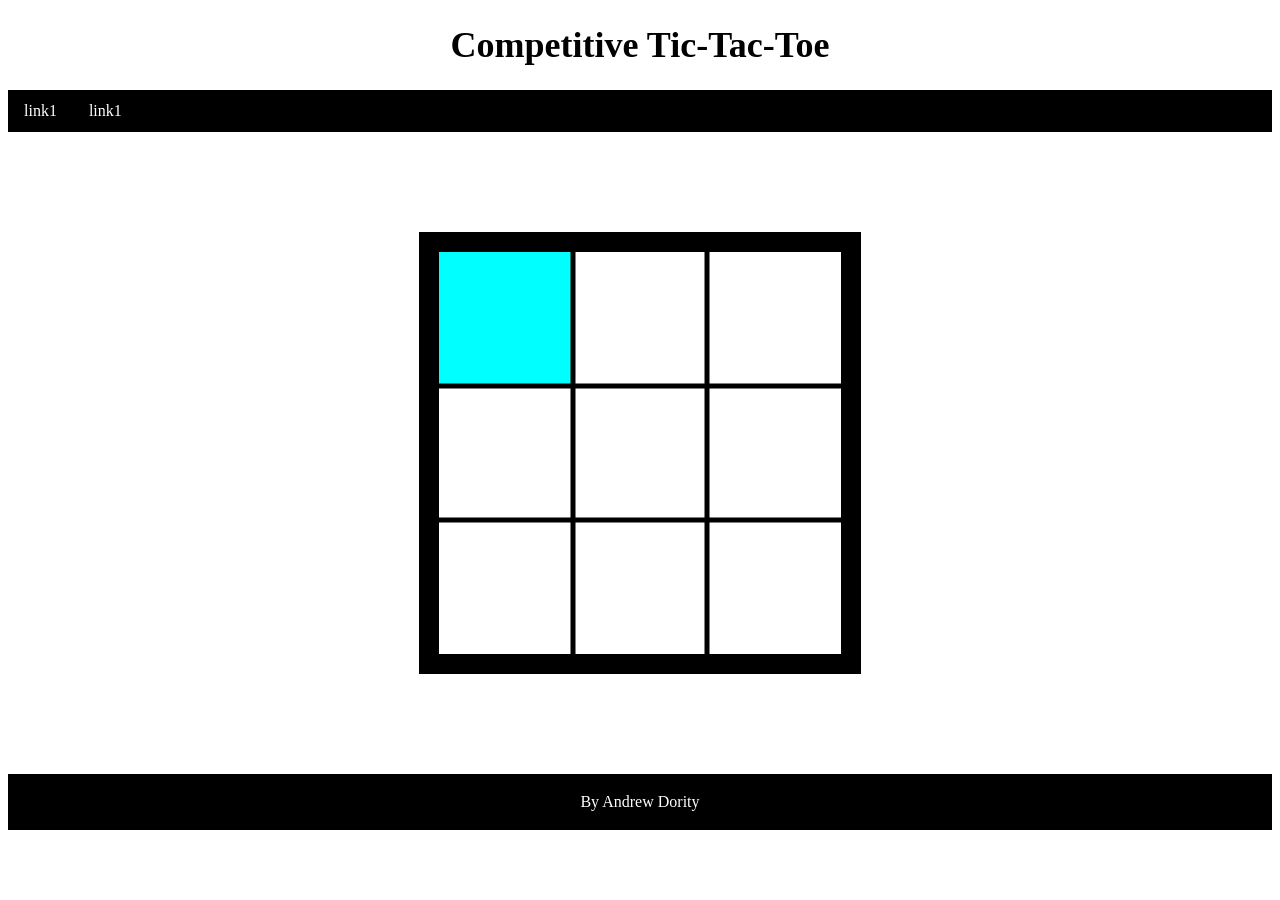
==== index.html @ 29014064 "basic layout" ====
<!DOCTYPE html>
<html>
    <head>
        <style>
            div#title {
                text-align: center;
                font-size:large;
            }
            nav {
                background-color:black;
                overflow: hidden;
            }
            nav a {
                display: block;
                float: left;
                background-color: black;
                text-align: center;
                padding: 12px 16px;
                color: white;
            }
            div#board {
                margin: 100px auto;
                background-color: black;
                padding: 20px;
                width: 402px;
            }
            svg {
                display: block;
                background-color: white;
                margin: auto;
            }
            line {
                stroke: black;
                stroke-width: 5px;
            }
            rect {
                stroke: none;
                fill: aqua;
            }
            div.row {
                background-color: aqua;
            }
            div#space {
                background-color: coral;
            }
            footer {
                text-align: center;
                padding: 3px;
                background-color: black;
                color: white;
            }
        </style>
    </head>
    <body>

        <div id="title">
            <h1>Competitive Tic-Tac-Toe</h1>
        </div>

        <nav>
            <a>link1</a>
            <a>link1</a>
        </nav>

        <div id="board">
            <svg height="402px", width="402px">
                <!-- SPACES -->
                <rect width="134" height="134"/>
                <!-- LINES -->
                <line x1="0" y1="134" x2="402" y2="134"/>
                <line x1="0" y1="268" x2="402" y2="268"/>
                <line x1="134" y1="0" x2="134" y2="402"/>
                <line x1="268" y1="0" x2="268" y2="402"/>
                <!-- /LINES -->
            </svg>
        </div>
        <footer>
            <p>By Andrew Dority</p>
        </footer>
    </body>
</html>
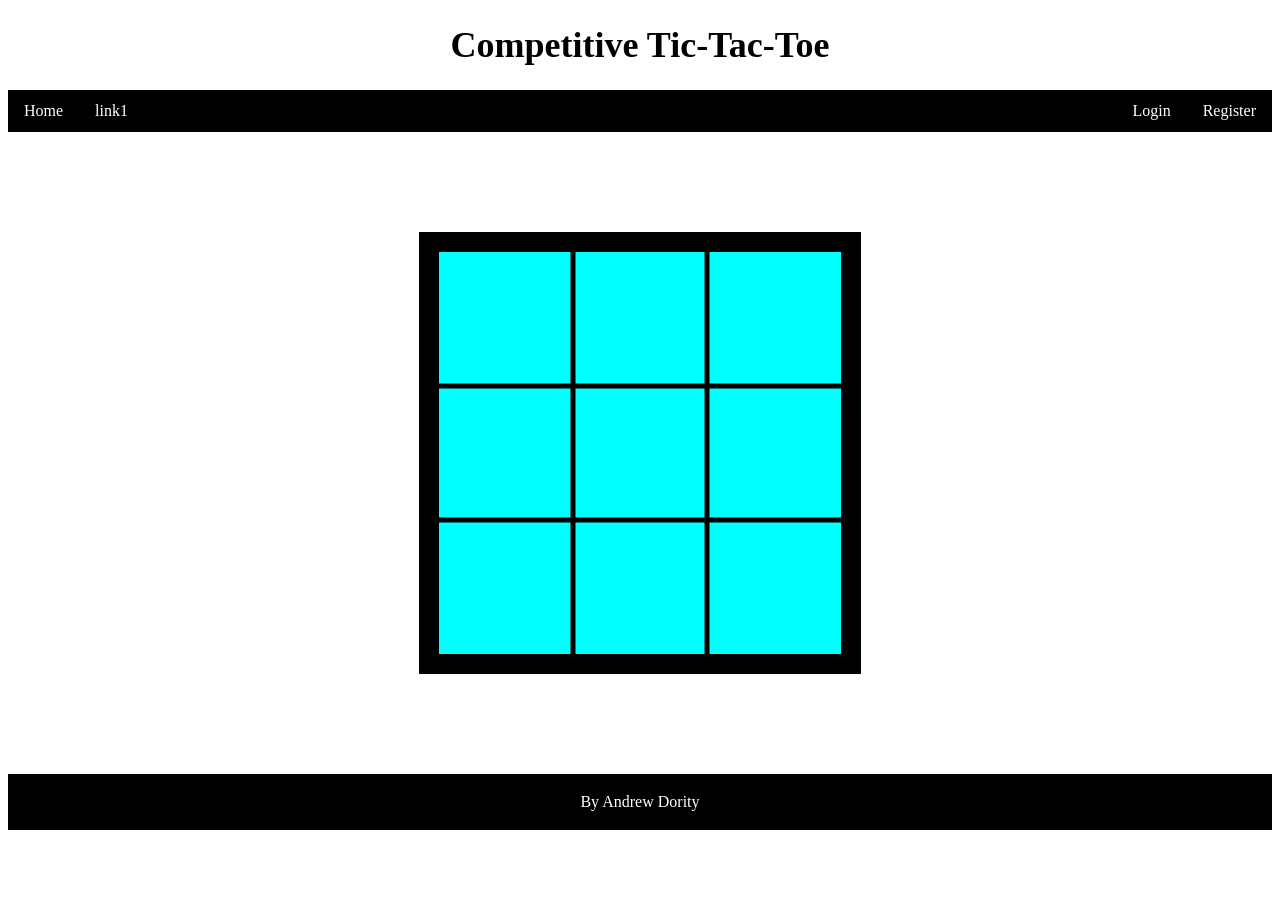
==== commit b9353eac: "made square spaces in svg and updated nav" ====
--- a/index.html
+++ b/index.html
@@ -10,13 +10,19 @@
                 background-color:black;
                 overflow: hidden;
             }
-            nav a {
+            nav div a {
                 display: block;
-                float: left;
                 background-color: black;
                 text-align: center;
                 padding: 12px 16px;
                 color: white;
+
+            }
+            nav #left a {
+                float: left;
+            }
+            nav #right a {
+                float: right;
             }
             div#board {
                 margin: 100px auto;
@@ -58,14 +64,30 @@
         </div>
 
         <nav>
-            <a>link1</a>
-            <a>link1</a>
+            <div id="left">
+                <a>Home</a>
+                <a>link1</a>
+            </div>
+            <div id="right">
+                <a>Register</a>
+                <a>Login</a>
+            </div>
         </nav>
 
         <div id="board">
             <svg height="402px", width="402px">
                 <!-- SPACES -->
                 <rect width="134" height="134"/>
+                <rect x="134" width="134" height="134"/>
+                <rect x="268" width="134" height="134"/>
+
+                <rect y="134" width="134" height="134"/>
+                <rect x="134" y="134" width="134" height="134"/>
+                <rect x="268" y="134" width="134" height="134"/>
+
+                <rect y="268" width="134" height="134"/>
+                <rect x="134" y="268" width="134" height="134"/>
+                <rect x="268" y="268" width="134" height="134"/>
                 <!-- LINES -->
                 <line x1="0" y1="134" x2="402" y2="134"/>
                 <line x1="0" y1="268" x2="402" y2="268"/>
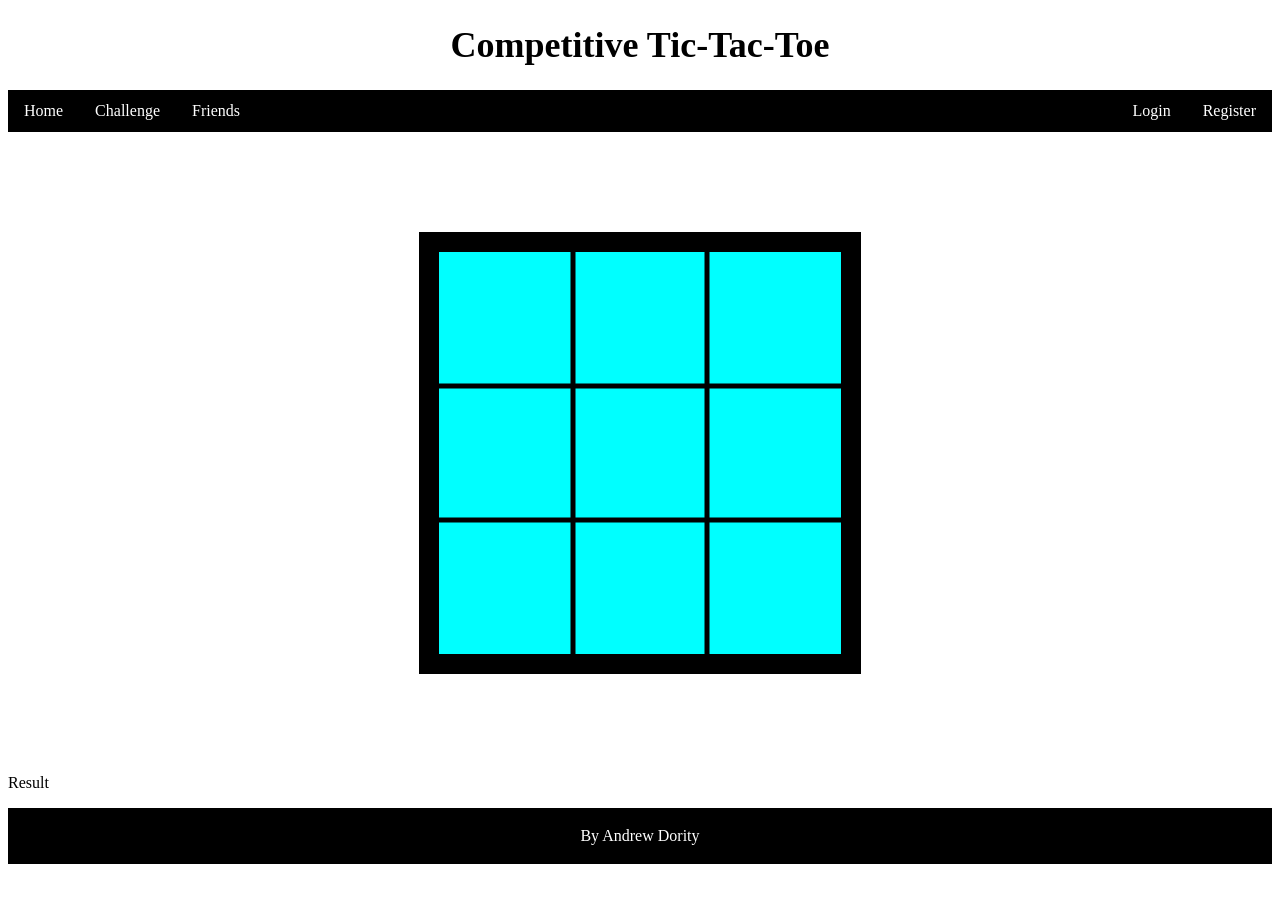
==== commit 0fa74e6f: "build start of game.js" ====
--- a/index.html
+++ b/index.html
@@ -66,7 +66,8 @@
         <nav>
             <div id="left">
                 <a>Home</a>
-                <a>link1</a>
+                <a>Challenge</a>
+                <a>Friends</a>
             </div>
             <div id="right">
                 <a>Register</a>
@@ -96,8 +97,10 @@
                 <!-- /LINES -->
             </svg>
         </div>
+        <p id="debug">Result</p>
         <footer>
             <p>By Andrew Dority</p>
         </footer>
+        <script src="game.js"></script>
     </body>
 </html>
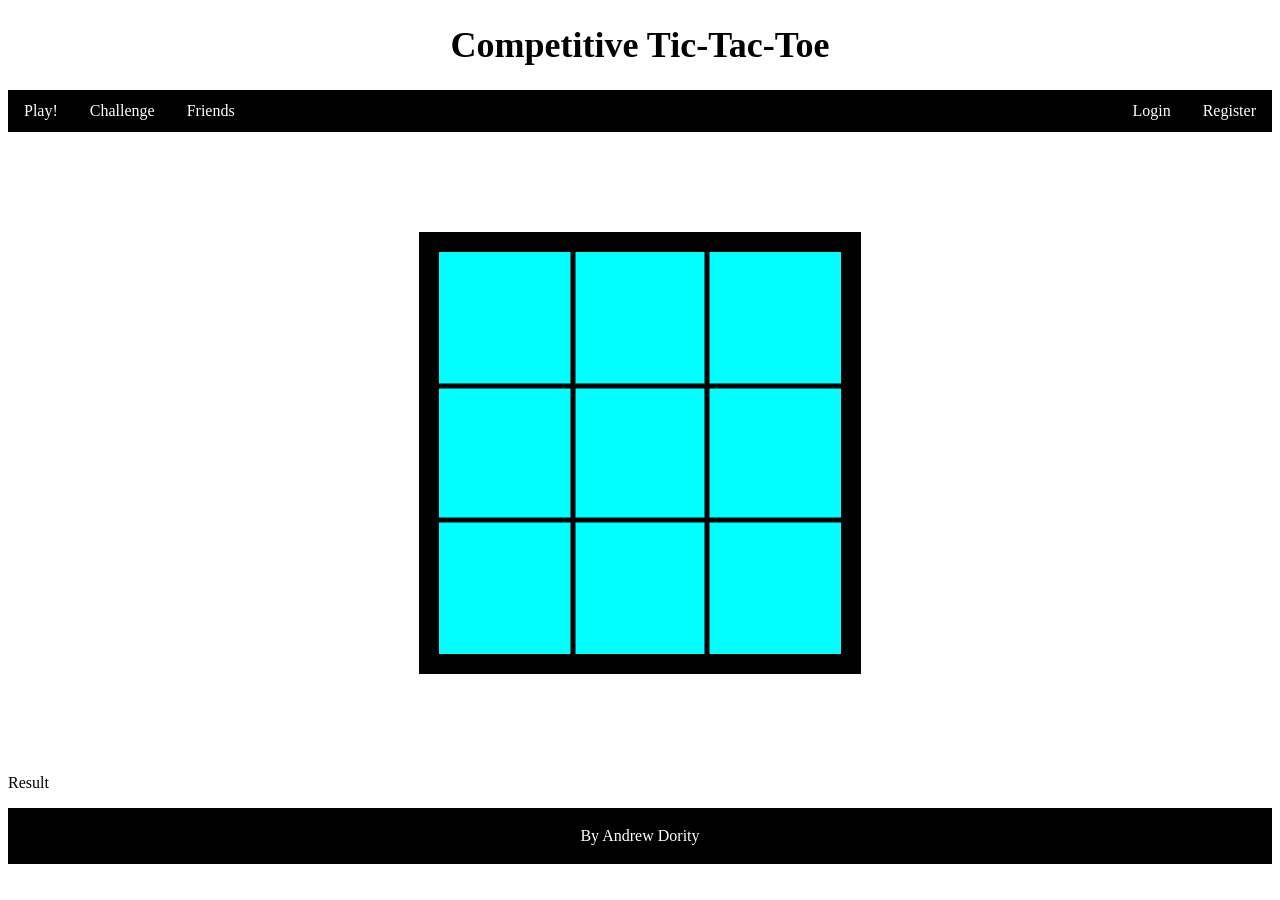
==== commit dea33f48: "reorganized and started to add game functionality" ====
--- a/index.html
+++ b/index.html
@@ -16,7 +16,6 @@
                 text-align: center;
                 padding: 12px 16px;
                 color: white;
-
             }
             nav #left a {
                 float: left;
@@ -65,7 +64,7 @@
 
         <nav>
             <div id="left">
-                <a>Home</a>
+                <a>Play!</a> <!-- This will be a dropdown later, where players can choose gamemode -->
                 <a>Challenge</a>
                 <a>Friends</a>
             </div>
@@ -78,23 +77,23 @@
         <div id="board">
             <svg height="402px", width="402px">
                 <!-- SPACES -->
-                <rect width="134" height="134"/>
-                <rect x="134" width="134" height="134"/>
-                <rect x="268" width="134" height="134"/>
+                <rect class="spaces" row="1" col="1" width="134" height="134"/>
+                <rect class="spaces" row="1" col="2" x="134" width="134" height="134"/>
+                <rect class="spaces" row="1" col="3" x="268" width="134" height="134"/>
 
-                <rect y="134" width="134" height="134"/>
-                <rect x="134" y="134" width="134" height="134"/>
-                <rect x="268" y="134" width="134" height="134"/>
+                <rect class="spaces" row="2" col="1" y="134" width="134" height="134"/>
+                <rect class="spaces" row="2" col="2" x="134" y="134" width="134" height="134"/>
+                <rect class="spaces" row="2" col="3"x="268" y="134" width="134" height="134"/>
 
-                <rect y="268" width="134" height="134"/>
-                <rect x="134" y="268" width="134" height="134"/>
-                <rect x="268" y="268" width="134" height="134"/>
+                <rect class="spaces" row="3" col="1" y="268" width="134" height="134"/>
+                <rect class="spaces" row="3" col="2" x="134" y="268" width="134" height="134"/>
+                <rect class="spaces" row="3" col="3"x="268" y="268" width="134" height="134"/>
+
                 <!-- LINES -->
                 <line x1="0" y1="134" x2="402" y2="134"/>
                 <line x1="0" y1="268" x2="402" y2="268"/>
                 <line x1="134" y1="0" x2="134" y2="402"/>
                 <line x1="268" y1="0" x2="268" y2="402"/>
-                <!-- /LINES -->
             </svg>
         </div>
         <p id="debug">Result</p>
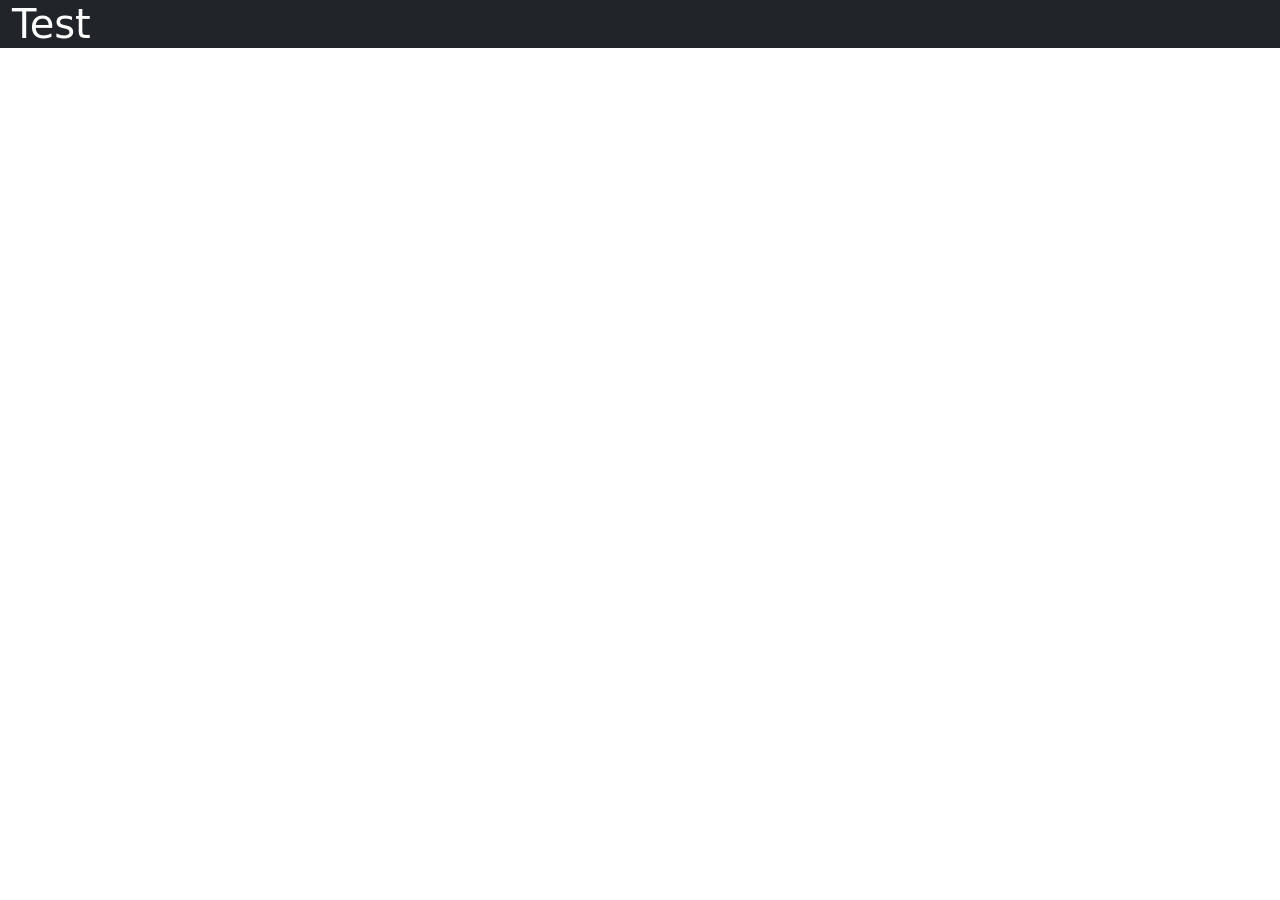
==== commit c0112a01: "reset" ====
--- a/index.html
+++ b/index.html
@@ -1,105 +1,16 @@
 <!DOCTYPE html>
-<html>
+<html lang="en">
     <head>
-        <style>
-            div#title {
-                text-align: center;
-                font-size:large;
-            }
-            nav {
-                background-color:black;
-                overflow: hidden;
-            }
-            nav div a {
-                display: block;
-                background-color: black;
-                text-align: center;
-                padding: 12px 16px;
-                color: white;
-            }
-            nav #left a {
-                float: left;
-            }
-            nav #right a {
-                float: right;
-            }
-            div#board {
-                margin: 100px auto;
-                background-color: black;
-                padding: 20px;
-                width: 402px;
-            }
-            svg {
-                display: block;
-                background-color: white;
-                margin: auto;
-            }
-            line {
-                stroke: black;
-                stroke-width: 5px;
-            }
-            rect {
-                stroke: none;
-                fill: aqua;
-            }
-            div.row {
-                background-color: aqua;
-            }
-            div#space {
-                background-color: coral;
-            }
-            footer {
-                text-align: center;
-                padding: 3px;
-                background-color: black;
-                color: white;
-            }
-        </style>
+        <meta charset="utf-8">
+        <meta name="viewport" content="width=device-width, initial-scale=1">
+        <link href="https://cdn.jsdelivr.net/npm/bootstrap@5.3.3/dist/css/bootstrap.min.css" rel="stylesheet" integrity="sha384-QWTKZyjpPEjISv5WaRU9OFeRpok6YctnYmDr5pNlyT2bRjXh0JMhjY6hW+ALEwIH" crossorigin="anonymous">
+        
+        <title>Infinite Tic-Tac-Toe</title>
     </head>
     <body>
-
-        <div id="title">
-            <h1>Competitive Tic-Tac-Toe</h1>
+        <div class="container-fluid bg-dark text-white">
+            <h1>Test</h1>
         </div>
-
-        <nav>
-            <div id="left">
-                <a>Play!</a> <!-- This will be a dropdown later, where players can choose gamemode -->
-                <a>Challenge</a>
-                <a>Friends</a>
-            </div>
-            <div id="right">
-                <a>Register</a>
-                <a>Login</a>
-            </div>
-        </nav>
-
-        <div id="board">
-            <svg height="402px", width="402px">
-                <!-- SPACES -->
-                <rect class="spaces" row="1" col="1" width="134" height="134"/>
-                <rect class="spaces" row="1" col="2" x="134" width="134" height="134"/>
-                <rect class="spaces" row="1" col="3" x="268" width="134" height="134"/>
-
-                <rect class="spaces" row="2" col="1" y="134" width="134" height="134"/>
-                <rect class="spaces" row="2" col="2" x="134" y="134" width="134" height="134"/>
-                <rect class="spaces" row="2" col="3"x="268" y="134" width="134" height="134"/>
-
-                <rect class="spaces" row="3" col="1" y="268" width="134" height="134"/>
-                <rect class="spaces" row="3" col="2" x="134" y="268" width="134" height="134"/>
-                <rect class="spaces" row="3" col="3"x="268" y="268" width="134" height="134"/>
-
-                <!-- LINES -->
-                <line x1="0" y1="134" x2="402" y2="134"/>
-                <line x1="0" y1="268" x2="402" y2="268"/>
-                <line x1="134" y1="0" x2="134" y2="402"/>
-                <line x1="268" y1="0" x2="268" y2="402"/>
-            </svg>
-        </div>
-        <p id="debug">Result</p>
-        <footer>
-            <p>By Andrew Dority</p>
-        </footer>
-        <script src="game.js"></script>
+        <script src="https://cdn.jsdelivr.net/npm/bootstrap@5.3.3/dist/js/bootstrap.bundle.min.js" integrity="sha384-YvpcrYf0tY3lHB60NNkmXc5s9fDVZLESaAA55NDzOxhy9GkcIdslK1eN7N6jIeHz" crossorigin="anonymous"></script>
     </body>
 </html>
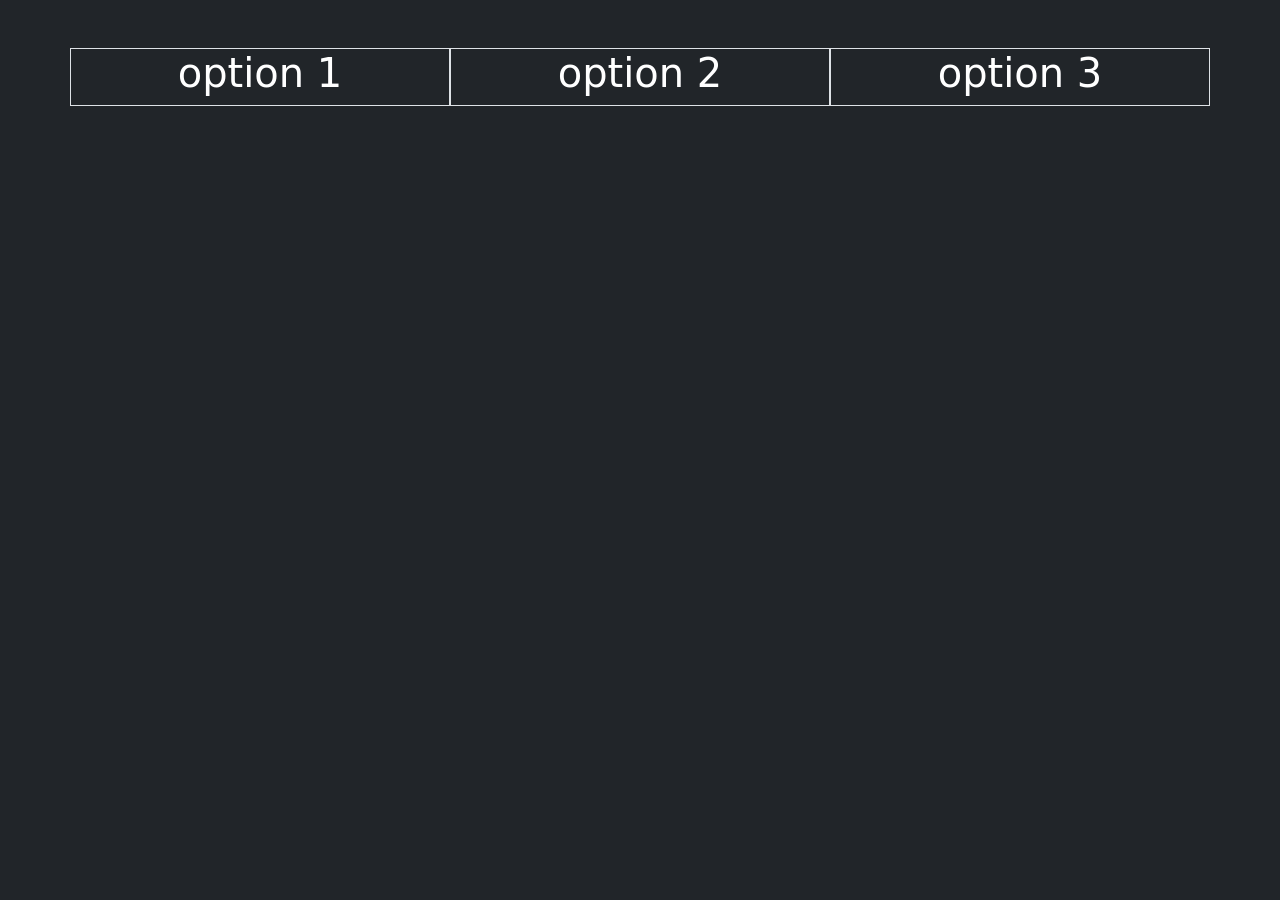
==== commit d7ab2350: "grids" ====
--- a/index.html
+++ b/index.html
@@ -7,9 +7,19 @@
         
         <title>Infinite Tic-Tac-Toe</title>
     </head>
-    <body>
-        <div class="container-fluid bg-dark text-white">
-            <h1>Test</h1>
+    <body class="bg-dark">
+        <div class="container border-light text-white text-center my-5">
+            <div class="row">
+                <div class="col border">
+                    <h1>option 1</h1>
+                </div>
+                <div class="col border">
+                    <h1>option 2</h1>
+                </div>
+                <div class="col border">
+                    <h1>option 3</h1>
+                </div>
+            </div>
         </div>
         <script src="https://cdn.jsdelivr.net/npm/bootstrap@5.3.3/dist/js/bootstrap.bundle.min.js" integrity="sha384-YvpcrYf0tY3lHB60NNkmXc5s9fDVZLESaAA55NDzOxhy9GkcIdslK1eN7N6jIeHz" crossorigin="anonymous"></script>
     </body>
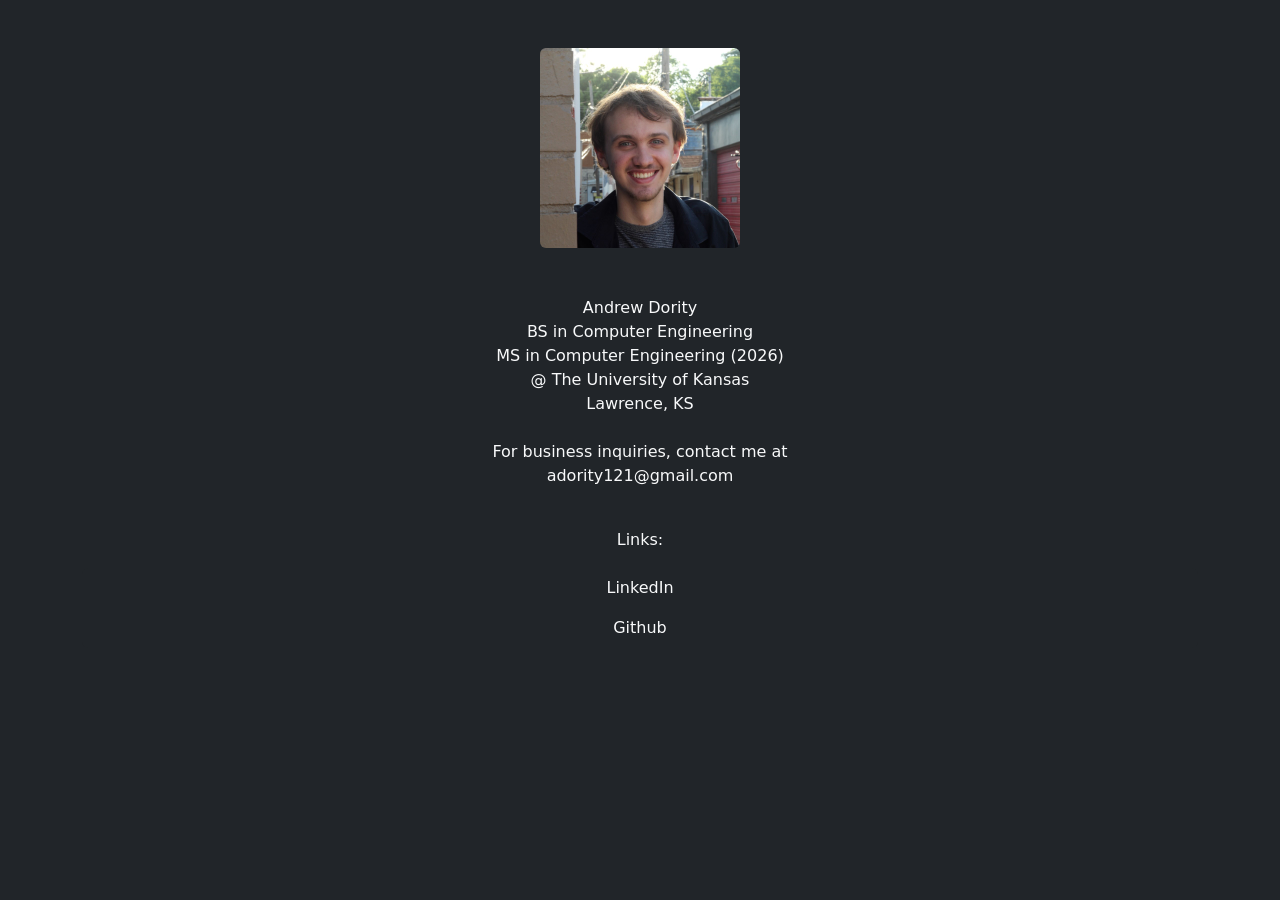
==== commit ff199b74: "prof website for eecs 802" ====
--- a/index.html
+++ b/index.html
@@ -5,22 +5,34 @@
         <meta name="viewport" content="width=device-width, initial-scale=1">
         <link href="https://cdn.jsdelivr.net/npm/bootstrap@5.3.3/dist/css/bootstrap.min.css" rel="stylesheet" integrity="sha384-QWTKZyjpPEjISv5WaRU9OFeRpok6YctnYmDr5pNlyT2bRjXh0JMhjY6hW+ALEwIH" crossorigin="anonymous">
         
-        <title>Infinite Tic-Tac-Toe</title>
+        <title>Andrew's Github Site</title>
     </head>
     <body class="bg-dark">
-        <div class="container border-light text-white text-center my-5">
+        <div class="container">
             <div class="row">
-                <div class="col border">
-                    <h1>option 1</h1>
+                <div class="col">
+                    <img src="prof.jpg" class="rounded mx-auto float-right d-block mx-auto my-5" width="200">
                 </div>
-                <div class="col border">
-                    <h1>option 2</h1>
-                </div>
-                <div class="col border">
-                    <h1>option 3</h1>
+            </div>
+            <div class="row">
+                <div class="col text-light text-center">
+                    <p>Andrew Dority<br>
+                        BS in Computer Engineering<br>
+                        MS in Computer Engineering (2026)<br>
+                        @ The University of Kansas<br>
+                        Lawrence, KS<br><br>
+                        For business inquiries, contact me at<br>
+                        adority121@gmail.com<br><br>
+                    </p>
+                    <p>Links:</p>
+                    <div class="list-group">
+                        <a href="https://www.linkedin.com/in/andrew-dority/" class="list-group-item bg-dark text-light border-0">LinkedIn</a>
+                        <a href="https://github.com/Andorryu" class="list-group-item bg-dark text-light border-0">Github</a>
+                    </div>
                 </div>
             </div>
         </div>
-        <script src="https://cdn.jsdelivr.net/npm/bootstrap@5.3.3/dist/js/bootstrap.bundle.min.js" integrity="sha384-YvpcrYf0tY3lHB60NNkmXc5s9fDVZLESaAA55NDzOxhy9GkcIdslK1eN7N6jIeHz" crossorigin="anonymous"></script>
+
+        <!-- <script src="https://cdn.jsdelivr.net/npm/bootstrap@5.3.3/dist/js/bootstrap.bundle.min.js" integrity="sha384-YvpcrYf0tY3lHB60NNkmXc5s9fDVZLESaAA55NDzOxhy9GkcIdslK1eN7N6jIeHz" crossorigin="anonymous"></script>  add this for javascript support in the future-->
     </body>
 </html>
